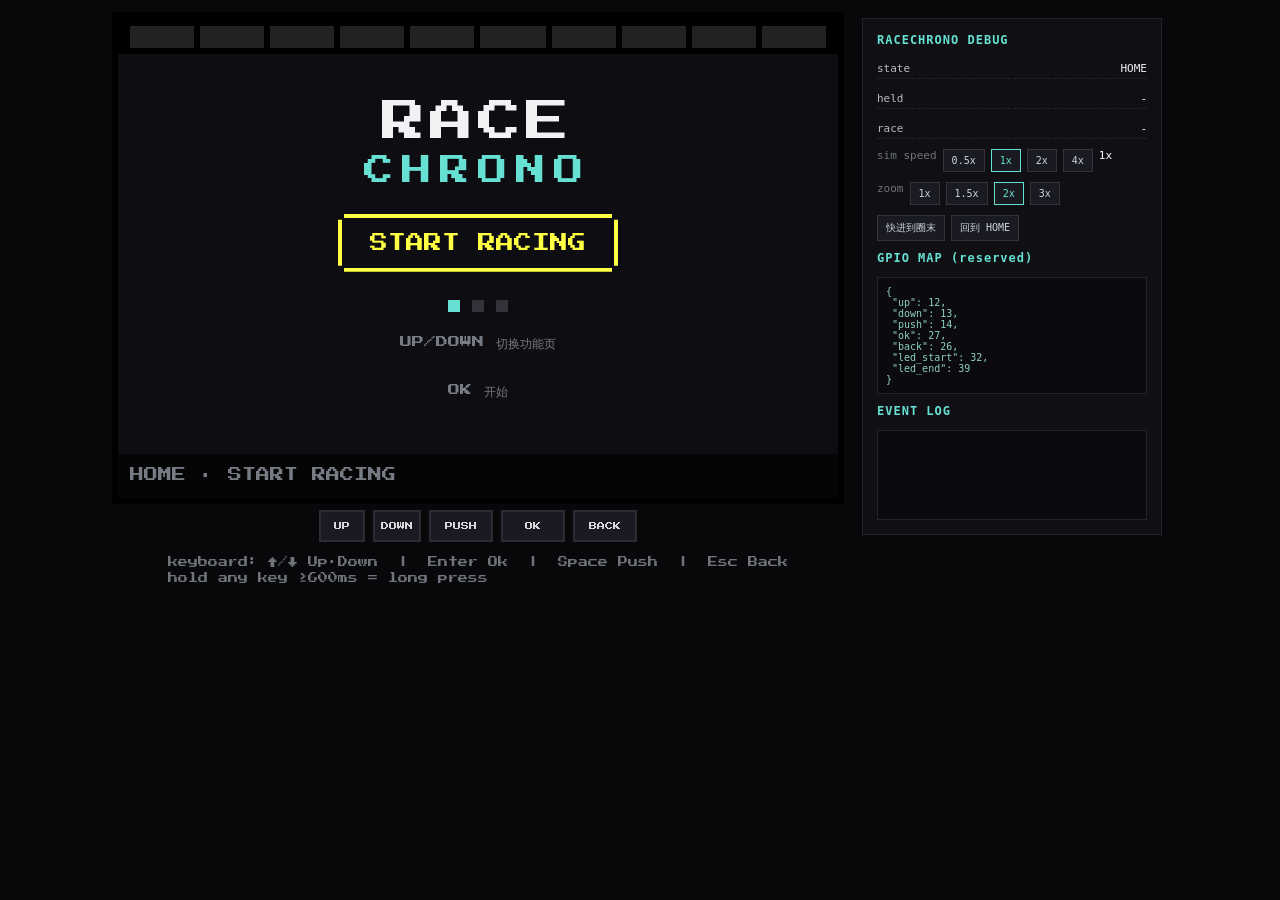
==== index.html @ f59f32bd "RaceChrono-style timer UI: web interactive prototype - Landscape 360x240 pixel UI, five-button inter" ====
<!DOCTYPE html>
<html lang="zh-CN">
<head>
<meta charset="UTF-8">
<meta name="viewport" content="width=device-width, initial-scale=1">
<title>RaceChrono UI · Web Simulator</title>
<link rel="preconnect" href="https://fonts.googleapis.com">
<link rel="preconnect" href="https://fonts.gstatic.com" crossorigin>
<link href="https://fonts.googleapis.com/css2?family=Press+Start+2P&display=swap" rel="stylesheet">
<link rel="stylesheet" href="styles.css">
</head>
<body>
  <div id="app">
    <div id="deviceWrap">
      <div id="deviceScaler">
        <div id="device">
          <div id="ledBar"></div>
          <div id="stage"></div>
          <div id="statusBar"></div>
          <div id="toastHost"></div>
        </div>
      </div>
      <div id="buttons">
        <button class="hwbtn" data-btn="Up">UP</button>
        <button class="hwbtn" data-btn="Down">DOWN</button>
        <button class="hwbtn wide" data-btn="Push">PUSH</button>
        <button class="hwbtn wide" data-btn="Ok">OK</button>
        <button class="hwbtn wide" data-btn="Back">BACK</button>
      </div>
      <div class="legend">
        keyboard: ↑/↓ Up·Down &nbsp;|&nbsp; Enter Ok &nbsp;|&nbsp; Space Push &nbsp;|&nbsp; Esc Back<br>
        hold any key ≥600ms = long press
      </div>
    </div>

    <div id="panel">
      <h2>RACECHRONO DEBUG</h2>
      <div class="kv"><span>state</span><span id="dbgState">-</span></div>
      <div class="kv"><span>held</span><span id="dbgHeld">-</span></div>
      <div class="kv"><span>race</span><span id="dbgRace">-</span></div>

      <div class="row">
        <span style="color:#6f747c">sim speed</span>
        <button data-speed="0.5">0.5x</button>
        <button data-speed="1" class="active">1x</button>
        <button data-speed="2">2x</button>
        <button data-speed="4">4x</button>
        <span id="dbgSpeed" style="color:#fff">1x</span>
      </div>
      <div class="row">
        <span style="color:#6f747c">zoom</span>
        <button data-zoom="1">1x</button>
        <button data-zoom="1.5">1.5x</button>
        <button data-zoom="2" class="active">2x</button>
        <button data-zoom="3">3x</button>
      </div>
      <div class="row">
        <button id="dbgInject">快进到圈末</button>
        <button id="dbgHome">回到 HOME</button>
      </div>

      <h2>GPIO MAP (reserved)</h2>
      <pre id="dbgGpio"></pre>

      <h2>EVENT LOG</h2>
      <div id="dbgLog"></div>
    </div>
  </div>

  <script src="js/config.js"></script>
  <script src="js/dom.js"></script>
  <script src="js/input.js"></script>
  <script src="js/track.js"></script>
  <script src="js/gnss.js"></script>
  <script src="js/map.js"></script>
  <script src="js/screens.js"></script>
  <script src="js/app.js"></script>
  <script>
    /* debug + on-screen-button wiring (runs after app.js boots) */
    window.addEventListener('DOMContentLoaded', function () {
      var app = window.RC.app;
      var D = window.RC.DOM;

      /* hardware buttons */
      document.querySelectorAll('.hwbtn').forEach(function (el) {
        var id = el.getAttribute('data-btn');
        var down = function (e) {
          e.preventDefault();
          app.buttonDown(id);
          el.classList.add('pressed');
        };
        var up = function () {
          app.buttonUp(id);
          el.classList.remove('pressed');
        };
        el.addEventListener('pointerdown', down);
        el.addEventListener('pointerup', up);
        el.addEventListener('pointerleave', up);
        el.addEventListener('pointercancel', up);
      });

      /* sim speed */
      document.querySelectorAll('[data-speed]').forEach(function (b) {
        b.addEventListener('click', function () {
          document.querySelectorAll('[data-speed]').forEach(function (x) {
            x.classList.remove('active');
          });
          b.classList.add('active');
          app.setSimSpeed(parseFloat(b.getAttribute('data-speed')));
        });
      });

      /* zoom */
      var z = 2;
      function setZoom(v) {
        z = v;
        var dev = document.getElementById('device');
        var sc = document.getElementById('deviceScaler');
        dev.style.transformOrigin = 'top left';
        dev.style.transform = 'scale(' + v + ')';
        sc.style.width = 360 * v + 'px';
        sc.style.height = 240 * v + 'px';
      }
      document.querySelectorAll('[data-zoom]').forEach(function (b) {
        b.addEventListener('click', function () {
          document.querySelectorAll('[data-zoom]').forEach(function (x) {
            x.classList.remove('active');
          });
          b.classList.add('active');
          setZoom(parseFloat(b.getAttribute('data-zoom')));
        });
      });
      setZoom(2);

      /* actions */
      document.getElementById('dbgInject').addEventListener('click', function () {
        if (app.engine) app.engine.completeLap();
        app.toast('已注入一圈');
      });
      document.getElementById('dbgHome').addEventListener('click', function () {
        app.goHomeTo(0);
      });

      /* gpio map */
      document.getElementById('dbgGpio').textContent = JSON.stringify(
        window.RC.CONFIG.GPIO,
        null,
        1
      );
    });
  </script>
</body>
</html>
---- styles.css ----
:root {
  --bg: #0b0b0d;
  --stage: #0e0e12;
  --panel: #17171d;
  --line: #2b2b33;
  --text: #d7d7dc;
  --dim: #767b84;
  --white: #f2f2f5;
  --cyan: #66e0d2;
  --green: #44ff44;
  --red: #ff4444;
  --purple: #8b5cf6;
  --gold: #ffd700;
  --yellow: #ffff44;
  --orange: #f5a97f;
}

* {
  box-sizing: border-box;
  margin: 0;
  padding: 0;
}

html,
body {
  height: 100%;
}

body {
  background: #08080a;
  color: var(--text);
  font-family: 'Press Start 2P', ui-monospace, 'SF Mono', Menlo, 'PingFang SC',
    'Microsoft YaHei', monospace;
  -webkit-font-smoothing: none;
  font-smooth: never;
  display: flex;
  justify-content: center;
  padding: 18px;
}

#app {
  display: flex;
  gap: 24px;
  align-items: flex-start;
}

/* ---------------- device ---------------- */
#deviceWrap {
  display: flex;
  flex-direction: column;
  align-items: center;
  gap: 12px;
}

#deviceScaler {
  position: relative;
  width: 360px;
  height: 240px;
}

#device {
  position: absolute;
  top: 0;
  left: 0;
  width: 360px;
  height: 240px;
  background: #000;
  overflow: hidden;
  outline: 3px solid #000;
  outline-offset: 0;
  image-rendering: pixelated;
}

#ledBar {
  height: 18px;
  display: flex;
  align-items: center;
  gap: 3px;
  padding: 0 6px;
  background: #000;
}

.led {
  flex: 1;
  height: 11px;
  background: #222222;
}
.led.red {
  background: #ff4444;
  box-shadow: 0 0 5px #ff4444;
}
.led.green {
  background: #44ff44;
  box-shadow: 0 0 5px #44ff44;
}

#stage {
  position: relative;
  width: 360px;
  height: 200px;
  overflow: hidden;
  background: var(--stage);
}

#statusBar {
  height: 22px;
  line-height: 22px;
  padding: 0 6px;
  font-size: 7px;
  color: var(--dim);
  background: #050506;
  overflow: hidden;
  white-space: nowrap;
  text-overflow: ellipsis;
}

#toastHost {
  position: absolute;
  left: 0;
  right: 0;
  bottom: 30px;
  display: flex;
  flex-direction: column;
  align-items: center;
  gap: 4px;
  pointer-events: none;
  z-index: 50;
}

.toast {
  background: #1c1c24;
  border: 1px solid var(--cyan);
  color: var(--white);
  font-size: 7px;
  padding: 4px 8px;
  opacity: 0;
  transform: translateY(6px);
  transition: opacity 0.18s ease, transform 0.18s ease;
}
.toast.show {
  opacity: 1;
  transform: translateY(0);
}

/* ---------------- screens / transitions ---------------- */
.screen {
  position: absolute;
  inset: 0;
  will-change: transform;
}

.screen-inner {
  width: 100%;
  height: 100%;
  display: flex;
  flex-direction: column;
  background: var(--stage);
  overflow: hidden;
}

.race-layout {
  flex-direction: row;
}
.map-col {
  width: 200px;
  height: 200px;
  flex: none;
}
.side-col {
  width: 160px;
  height: 200px;
  flex: none;
  padding: 4px;
  display: flex;
  flex-direction: column;
  gap: 4px;
  overflow: hidden;
}
.pixcanvas {
  display: block;
  image-rendering: pixelated;
}

/* ---------------- generic text ---------------- */
.scr-title {
  font-size: 9px;
  color: var(--white);
  letter-spacing: 1px;
  padding: 10px 8px 6px;
  text-align: center;
}
.scr-hint {
  font-size: 6px;
  line-height: 1.7;
  color: var(--dim);
  padding: 4px 8px;
  text-align: center;
}

/* ---------------- pixel box ---------------- */
.pxbox {
  position: relative;
  background: var(--panel);
  border: 2px solid var(--line);
  clip-path: polygon(
    0 3px, 3px 3px, 3px 0,
    calc(100% - 3px) 0, calc(100% - 3px) 3px, 100% 3px,
    100% calc(100% - 3px), calc(100% - 3px) calc(100% - 3px),
    calc(100% - 3px) 100%, 3px 100%, 3px calc(100% - 3px), 0 calc(100% - 3px)
  );
}
.pxbox.sel {
  border-color: var(--cyan);
  background: #16262a;
}
.pxbox.cursor {
  border-color: var(--white);
}

/* ---------------- home ---------------- */
.home {
  align-items: center;
  justify-content: center;
  gap: 6px;
}
.home-logo {
  font-size: 22px;
  color: var(--white);
  letter-spacing: 2px;
}
.home-logo2 {
  font-size: 15px;
  color: var(--cyan);
  letter-spacing: 4px;
  margin-bottom: 8px;
}
.home-cta {
  font-size: 9px;
  color: var(--yellow);
  padding: 8px 14px;
  border: 2px solid var(--yellow);
  clip-path: polygon(
    0 3px, 3px 3px, 3px 0,
    calc(100% - 3px) 0, calc(100% - 3px) 3px, 100% 3px,
    100% calc(100% - 3px), calc(100% - 3px) calc(100% - 3px),
    calc(100% - 3px) 100%, 3px 100%, 3px calc(100% - 3px), 0 calc(100% - 3px)
  );
  animation: pulse 1.2s steps(2) infinite;
}
@keyframes pulse {
  0%, 100% { opacity: 1; }
  50% { opacity: 0.45; }
}
.dots {
  display: flex;
  gap: 6px;
  margin-top: 8px;
}
.dot {
  width: 6px;
  height: 6px;
  background: #33333c;
}
.dot.on {
  background: var(--cyan);
}

/* ---------------- mode select ---------------- */
.mode-box {
  margin: 8px 20px;
  padding: 14px 8px;
  text-align: center;
}
.mode-name {
  font-size: 9px;
  color: var(--white);
  letter-spacing: 1px;
}
.mode-sub {
  font-size: 6px;
  color: var(--dim);
  margin-top: 6px;
}
.mode-box.sel .mode-name {
  color: var(--cyan);
}
.mode-box.sel .mode-sub {
  color: #9ad9d0;
}

/* ---------------- lists ---------------- */
.list {
  flex: 1;
  display: flex;
  flex-direction: column;
  gap: 4px;
  padding: 4px 6px;
  overflow: hidden;
}
.row-name {
  font-size: 8px;
  color: var(--white);
}
.row-sub {
  font-size: 6px;
  color: var(--dim);
  margin-top: 3px;
}

.edit-row {
  padding: 8px;
}
.edit-row.sel {
  border-color: var(--cyan);
}

.set-row {
  padding: 8px;
  display: flex;
  justify-content: space-between;
  align-items: center;
}
.set-k {
  font-size: 7px;
  color: var(--text);
}
.set-v {
  font-size: 7px;
  color: var(--cyan);
}
.set-row.sel {
  border-color: var(--cyan);
  background: #16262a;
}

/* track list */
.track-row {
  padding: 6px;
  display: flex;
  gap: 8px;
  align-items: center;
}
.track-row.cursor {
  border-color: var(--white);
}
.track-row.sel {
  border-color: var(--cyan);
  background: #16262a;
}
.track-info {
  display: flex;
  flex-direction: column;
}

/* ---------------- mark start ---------------- */
.mark-box {
  margin-top: 20px;
  padding: 18px 6px;
  text-align: center;
}
.mark-text {
  font-size: 9px;
  line-height: 1.7;
  color: var(--yellow);
  white-space: pre-line;
}
.mark-box.blink .mark-text {
  animation: blink 0.7s steps(2) infinite;
}
.mark-box.blink {
  animation: blinkborder 0.7s steps(2) infinite;
}
@keyframes blink {
  0%, 100% { opacity: 1; }
  50% { opacity: 0.1; }
}
@keyframes blinkborder {
  0%, 100% { border-color: var(--yellow); }
  50% { border-color: #333; }
}
.mark-box.done {
  border-color: var(--green);
}
.mark-box.done .mark-text {
  color: var(--green);
}

/* ---------------- racing list ---------------- */
.list-col {
  gap: 3px;
}
.lap-live {
  padding: 5px 4px;
  background: #10202a;
  border-color: var(--cyan);
}
.lap-name {
  font-size: 6px;
  color: var(--dim);
}
.lap-live .lap-name {
  color: var(--cyan);
}
.lap-time {
  font-size: 8px;
  color: var(--white);
  margin-top: 3px;
}
.lap-delta {
  font-size: 6px;
  color: var(--dim);
  margin-top: 2px;
}
.lap-delta.slow {
  color: var(--red);
}
.lap-delta.fast {
  color: var(--green);
}

.laps {
  flex: 1;
  display: flex;
  flex-direction: column;
  gap: 2px;
  overflow: hidden;
}
.lap-row {
  display: flex;
  justify-content: space-between;
  align-items: center;
  padding: 3px 4px;
  background: #131318;
  border: 1px solid #23232b;
}
.lap-row .lap-name {
  font-size: 6px;
}
.lap-row .lap-time {
  font-size: 6px;
  margin-top: 0;
  color: #b7bcc4;
}
.lap-row.best {
  background: var(--purple);
  border-color: #b28cff;
}
.lap-row.best .lap-name,
.lap-row.best .lap-time {
  color: #fff;
}
.lap-row.gold {
  background: #2a2408;
  border-color: var(--gold);
}
.lap-row.gold .lap-name,
.lap-row.gold .lap-time {
  color: var(--gold);
}
.lap-empty {
  font-size: 6px;
  color: var(--dim);
  text-align: center;
  padding: 6px 0;
}
.list-footer {
  display: flex;
  flex-direction: column;
  gap: 2px;
}

/* lap select */
.lap-row.pick {
  justify-content: flex-start;
  gap: 5px;
}
.lap-row.pick .lap-time {
  margin-left: auto;
}
.lap-row.cursor {
  border-color: var(--white);
}
.checkbox {
  width: 8px;
  height: 8px;
  flex: none;
  background: #0b0b0d;
  border: 1px solid #55555f;
}
.checkbox.on {
  background: var(--green);
  border-color: var(--green);
}

/* ---------------- section ---------------- */
.section-info {
  font-size: 7px;
  line-height: 1.9;
  color: var(--orange);
  white-space: pre-line;
  padding: 2px 0 8px;
}

/* ---------------- vehicle select ---------------- */
.veh-viewport {
  width: 360px;
  height: 110px;
  margin-top: 6px;
  overflow: hidden;
  position: relative;
}
.veh-strip {
  display: flex;
  position: absolute;
  top: 0;
  left: 0;
  transition: transform 0.22s cubic-bezier(0.2, 0.8, 0.2, 1);
}
.veh-card {
  width: 120px;
  flex: none;
  display: flex;
  flex-direction: column;
  align-items: center;
  gap: 8px;
  padding: 14px 0;
  filter: grayscale(0.7) opacity(0.5);
}
.veh-card.sel {
  filter: none;
}
.veh-card.sel .veh-name {
  color: var(--cyan);
}
.veh-name {
  font-size: 8px;
  color: var(--dim);
}

/* ---------------- naming ---------------- */
.name-big {
  font-size: 60px;
  color: var(--cyan);
  text-align: center;
  margin: 16px 0;
  letter-spacing: 4px;
}
.letter-row {
  display: flex;
  flex-wrap: wrap;
  gap: 4px;
  justify-content: center;
  padding: 0 10px;
}
.letter {
  font-size: 7px;
  color: #4a4a52;
  padding: 2px 3px;
}
.letter.sel {
  color: var(--white);
  background: var(--cyan);
}

/* ---------------- overlay / modal ---------------- */
.overlay {
  position: absolute;
  inset: 0;
  z-index: 40;
  display: flex;
  align-items: flex-end;
  justify-content: center;
}
.overlay-backdrop {
  position: absolute;
  inset: 0;
  background: rgba(0, 0, 0, 0.6);
  transition: opacity 0.18s ease;
}
.modal-card {
  position: relative;
  width: 210px;
  margin-bottom: 14px;
  background: var(--panel);
  border: 2px solid var(--cyan);
  padding: 16px 12px 12px;
  clip-path: polygon(
    0 3px, 3px 3px, 3px 0,
    calc(100% - 3px) 0, calc(100% - 3px) 3px, 100% 3px,
    100% calc(100% - 3px), calc(100% - 3px) calc(100% - 3px),
    calc(100% - 3px) 100%, 3px 100%, 3px calc(100% - 3px), 0 calc(100% - 3px)
  );
}
.modal-title {
  font-size: 9px;
  line-height: 1.8;
  color: var(--white);
  text-align: center;
  white-space: pre-line;
}
.modal-btns {
  display: flex;
  gap: 12px;
  justify-content: center;
  margin-top: 16px;
}
.modal-btn {
  flex: 1;
  padding: 8px 0;
  text-align: center;
}
.modal-btn-t {
  font-size: 9px;
  color: var(--dim);
}
.modal-btn.sel {
  border-color: var(--cyan);
  background: #16262a;
}
.modal-btn.sel .modal-btn-t {
  color: var(--cyan);
}

/* ---------------- hardware buttons ---------------- */
#buttons {
  display: flex;
  gap: 8px;
}
.hwbtn {
  min-width: 46px;
  padding: 10px 6px;
  background: #1a1a22;
  color: var(--text);
  border: 2px solid var(--line);
  font-family: inherit;
  font-size: 8px;
  cursor: pointer;
  user-select: none;
  -webkit-user-select: none;
  touch-action: none;
}
.hwbtn:hover {
  border-color: #4a4a55;
}
.hwbtn.pressed {
  background: #16262a;
  border-color: var(--cyan);
  color: var(--cyan);
}
.hwbtn.wide {
  min-width: 64px;
}

/* ---------------- debug panel ---------------- */
#panel {
  width: 300px;
  background: #101014;
  border: 1px solid #22222a;
  padding: 14px;
  font-size: 11px;
  font-family: ui-monospace, 'SF Mono', Menlo, monospace;
  color: #b7bcc4;
  display: flex;
  flex-direction: column;
  gap: 10px;
}
#panel h2 {
  font-size: 12px;
  color: var(--cyan);
  letter-spacing: 1px;
  margin-bottom: 2px;
}
#panel .kv {
  display: flex;
  justify-content: space-between;
  gap: 8px;
  border-bottom: 1px dashed #22222a;
  padding: 3px 0;
}
#panel .kv span:last-child {
  color: var(--white);
}
#panel .row {
  display: flex;
  gap: 6px;
  flex-wrap: wrap;
}
#panel button {
  background: #1a1a22;
  color: #cfd3da;
  border: 1px solid #33333c;
  padding: 5px 8px;
  font-family: inherit;
  font-size: 10px;
  cursor: pointer;
}
#panel button:hover {
  border-color: var(--cyan);
  color: var(--cyan);
}
#panel button.active {
  border-color: var(--cyan);
  color: var(--cyan);
}
#panel pre {
  background: #0b0b0f;
  border: 1px solid #22222a;
  padding: 8px;
  font-size: 10px;
  color: #8fd0c6;
  overflow: auto;
  white-space: pre;
}
#dbgLog {
  font-size: 10px;
  color: #8a8f97;
  line-height: 1.5;
  min-height: 90px;
  background: #0b0b0f;
  border: 1px solid #22222a;
  padding: 6px;
}
.legend {
  font-size: 10px;
  color: #6f747c;
  line-height: 1.6;
}

/* ---------------- race instrument panels ---------------- */
.race-screen {
  position: relative;
}
.race-body {
  flex: 1;
  overflow: hidden;
}
.panel-dots {
  position: absolute;
  bottom: 4px;
  right: 6px;
  display: flex;
  gap: 4px;
  z-index: 6;
}
.pdot {
  width: 5px;
  height: 5px;
  background: #33333c;
}
.pdot.on {
  background: var(--cyan);
}

.race-track {
  display: flex;
  width: 100%;
  height: 100%;
}
.map-col.small {
  width: 150px;
  height: 200px;
}
.race-side {
  flex: 1;
  padding: 6px 8px;
  display: flex;
  flex-direction: column;
  gap: 4px;
  overflow: hidden;
}
.race-kicker {
  font-size: 6px;
  color: var(--dim);
  letter-spacing: 2px;
}
.race-time-big {
  font-size: 24px;
  color: var(--white);
  line-height: 1.1;
}
.race-delta {
  font-size: 10px;
  color: var(--dim);
}
.race-delta.slow {
  color: var(--red);
}
.race-delta.fast {
  color: var(--green);
}

.race-timer {
  width: 100%;
  height: 100%;
  display: flex;
  flex-direction: column;
  align-items: center;
  justify-content: center;
  gap: 4px;
}
.timer-top {
  position: absolute;
  top: 8px;
  left: 10px;
  right: 10px;
  display: flex;
  justify-content: space-between;
  font-size: 7px;
  color: var(--dim);
}
.timer-lap {
  color: var(--cyan);
}
.timer-best {
  color: var(--gold);
}
.huge-time {
  font-size: 42px;
  color: var(--white);
  letter-spacing: 1px;
  text-shadow: 0 0 10px rgba(102, 224, 210, 0.25);
}
.huge-delta {
  font-size: 15px;
  color: var(--dim);
}
.huge-delta.slow {
  color: var(--red);
}
.huge-delta.fast {
  color: var(--green);
}
.timer-last {
  position: absolute;
  bottom: 8px;
  width: 100%;
  text-align: center;
  font-size: 6px;
  color: var(--dim);
}

.race-dash {
  width: 100%;
  height: 100%;
  display: flex;
}
.dash-left {
  width: 190px;
  padding: 10px 14px;
  display: flex;
  flex-direction: column;
  justify-content: center;
  gap: 5px;
}
.dash-speed {
  font-size: 58px;
  color: var(--white);
  line-height: 1;
}
.dash-unit {
  font-size: 8px;
  color: var(--dim);
  letter-spacing: 3px;
}
.dash-bar {
  height: 8px;
  background: #1a1a22;
  border: 1px solid #2b2b33;
  margin-top: 4px;
}
.dash-bar-fill {
  height: 100%;
  width: 0%;
  background: linear-gradient(90deg, var(--cyan), var(--green));
}
.dash-dist {
  font-size: 8px;
  color: var(--cyan);
}
.dash-right {
  flex: 1;
  padding: 10px 12px;
  display: flex;
  flex-direction: column;
  justify-content: center;
  gap: 3px;
}
.dash-row {
  display: flex;
  justify-content: space-between;
  border-bottom: 1px dotted #23232b;
  padding: 2px 0;
}
.dash-k {
  font-size: 6px;
  color: var(--dim);
}
.dash-v {
  font-size: 8px;
  color: var(--white);
}
.dash-v.good {
  color: var(--green);
}
.dash-v.bad {
  color: var(--red);
}

.race-split {
  width: 100%;
  height: 100%;
  display: flex;
  flex-direction: column;
}
.split-list {
  flex: 1;
  display: flex;
  flex-direction: column;
  gap: 3px;
  padding: 2px 12px;
  overflow: hidden;
}
.split-row {
  display: flex;
  align-items: center;
  gap: 10px;
  padding: 4px 8px;
  background: #131318;
  border: 1px solid #23232b;
}
.split-row.cur {
  border-color: var(--cyan);
  background: #16262a;
}
.split-name {
  font-size: 8px;
  color: var(--white);
  width: 30px;
}
.split-pos {
  font-size: 7px;
  color: var(--dim);
  width: 44px;
}
.split-delta {
  font-size: 9px;
  color: var(--dim);
  margin-left: auto;
}
.split-delta.slow {
  color: var(--red);
}
.split-delta.fast {
  color: var(--green);
}

/* ---------------- GNSS test ---------------- */
.screen-inner.gnss-screen {
  flex-direction: row;
}
.gnss-sky {
  width: 180px;
  height: 200px;
  flex: none;
}
.gnss-info {
  flex: 1;
  padding: 6px 8px;
  display: flex;
  flex-direction: column;
  gap: 3px;
  overflow: hidden;
}
.gnss-title {
  font-size: 9px;
  color: var(--cyan);
  letter-spacing: 1px;
}
.gnss-fix {
  font-size: 12px;
  color: var(--white);
}
.gnss-fix.good {
  color: var(--green);
}
.gnss-fix.bad {
  color: var(--red);
}
.gnss-meta {
  font-size: 6px;
  color: var(--text);
}
.gnss-pos {
  font-size: 6px;
  line-height: 1.5;
  color: var(--dim);
  white-space: pre-line;
}
.gnss-sat-list {
  flex: 1;
  display: flex;
  flex-direction: column;
  gap: 2px;
  margin-top: 3px;
  overflow: hidden;
}
.gsat {
  display: flex;
  align-items: center;
  gap: 5px;
}
.gsat-prn {
  font-size: 6px;
  color: #8a8f97;
  width: 16px;
}
.gsat.used .gsat-prn {
  color: var(--green);
}
.gsat-bar {
  flex: 1;
  height: 6px;
  background: #1a1a22;
}
.gsat-bar-fill {
  height: 100%;
  width: 0%;
}
.gsat-cn0 {
  font-size: 6px;
  color: var(--text);
  width: 18px;
  text-align: right;
}
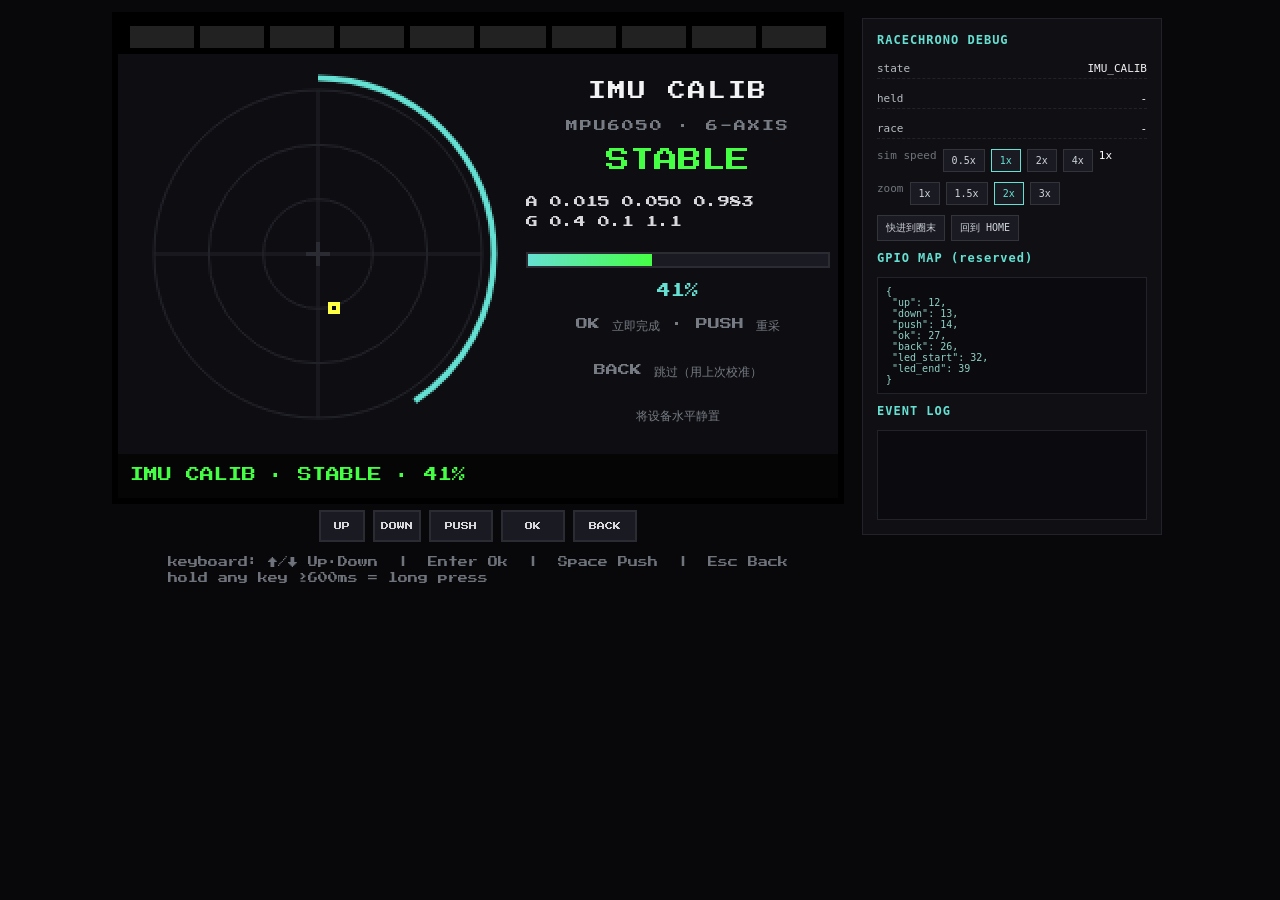
==== commit d69be03e: "Add MPU6050 level calibration, GPS/IMU Kalman fusion and G-meter - imu.js: MPU6050 simulator (mount/" ====
--- a/index.html
+++ b/index.html
@@ -72,6 +72,7 @@
   <script src="js/input.js"></script>
   <script src="js/track.js"></script>
   <script src="js/gnss.js"></script>
+  <script src="js/imu.js"></script>
   <script src="js/map.js"></script>
   <script src="js/screens.js"></script>
   <script src="js/app.js"></script>
--- a/styles.css
+++ b/styles.css
@@ -315,7 +315,7 @@
 }
 
 .set-row {
-  padding: 8px;
+  padding: 6px 8px;
   display: flex;
   justify-content: space-between;
   align-items: center;
@@ -1032,3 +1032,66 @@
   width: 18px;
   text-align: right;
 }
+
+/* ---------------- IMU calibration ---------------- */
+.imu-sub {
+  font-size: 6px;
+  color: var(--dim);
+  text-align: center;
+  letter-spacing: 1px;
+}
+.imu-state {
+  font-size: 12px;
+  text-align: center;
+  color: var(--yellow);
+  margin: 4px 0;
+}
+.imu-state.good {
+  color: var(--green);
+}
+.imu-state.bad {
+  color: var(--yellow);
+}
+.imu-vals {
+  font-size: 6px;
+  line-height: 1.7;
+  color: var(--text);
+  white-space: pre-line;
+  padding: 2px 0;
+}
+.imu-bar {
+  height: 8px;
+  background: #1a1a22;
+  border: 1px solid #2b2b33;
+  margin: 4px 0;
+}
+.imu-bar-fill {
+  height: 100%;
+  width: 0%;
+  background: linear-gradient(90deg, var(--cyan), var(--green));
+}
+.imu-pct {
+  font-size: 7px;
+  color: var(--cyan);
+  text-align: center;
+}
+
+/* ---------------- DASH middle (G meter) ---------------- */
+.dash-mid {
+  width: 116px;
+  display: flex;
+  flex-direction: column;
+  align-items: center;
+  justify-content: center;
+  gap: 3px;
+}
+.dash-gval {
+  font-size: 6px;
+  color: var(--text);
+}
+.dash-left {
+  width: 116px;
+}
+.dash-right {
+  padding: 8px 10px;
+}
